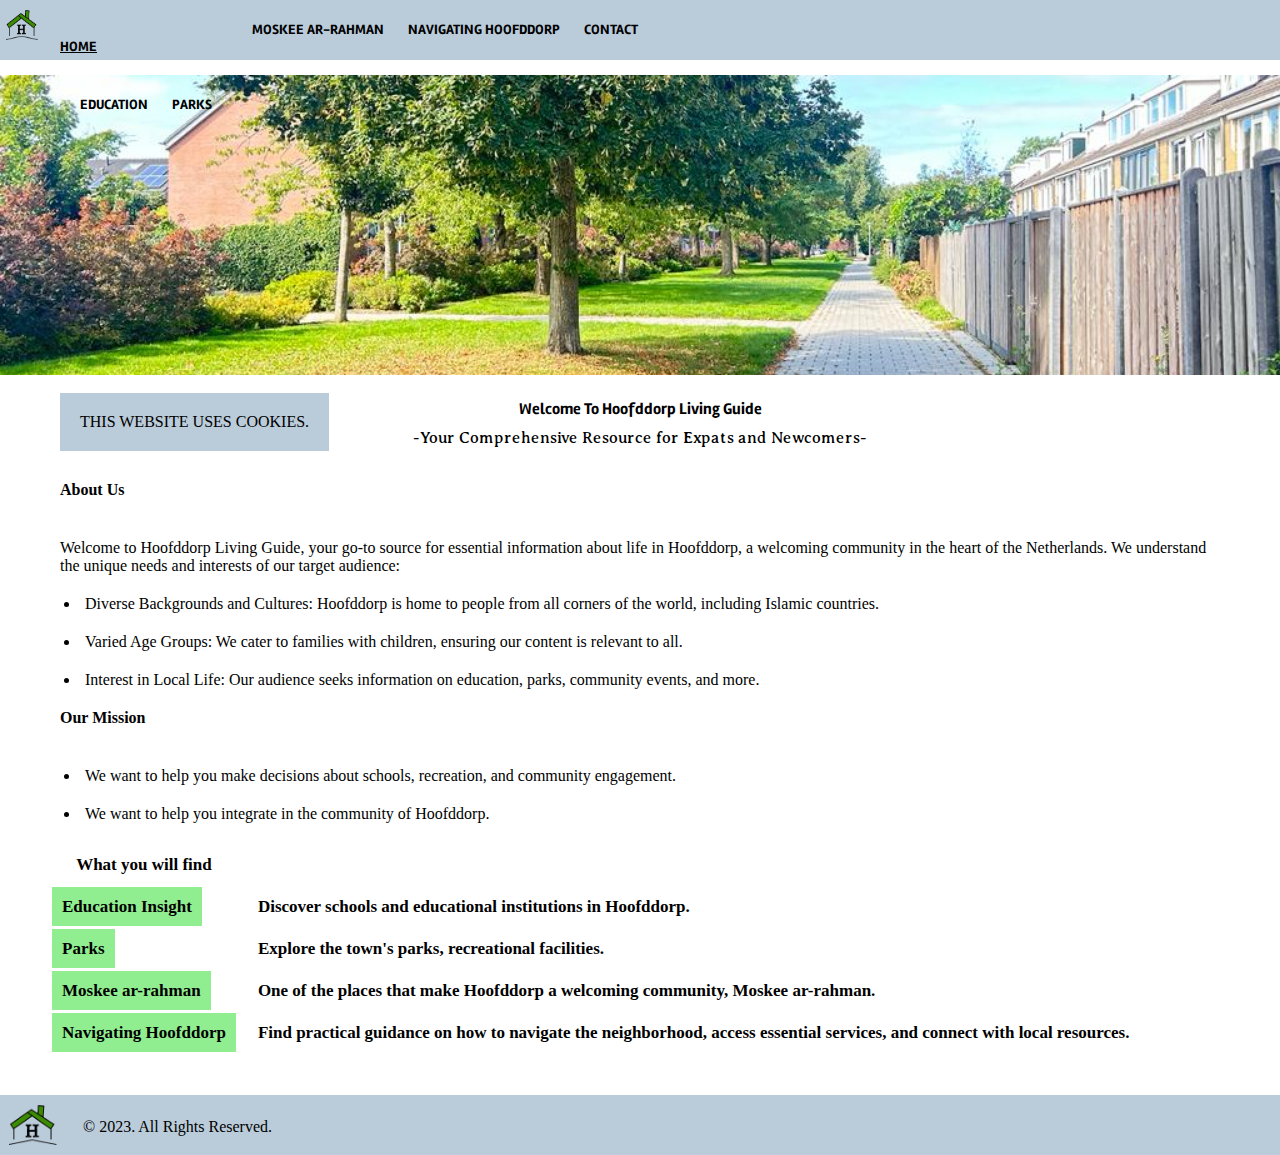
==== index.html @ a4bf8ec8 "Add files via upload" ====
<!DOCTYPE html>
<html lang="en">
<head>
    <meta charset="UTF-8">
    <meta name="author" content="Denisa Minu">
    <meta name="viewport" content="width=device-width, initial-scale=1.0">
    <link rel="stylesheet" type="text/css" href="./css/style.css">
    <link rel="preconnect" href="https://fonts.googleapis.com">
    <link rel="preconnect" href="https://fonts.gstatic.com" crossorigin>
    <link href="https://fonts.googleapis.com/css2?family=Rambla:wght@700&display=swap" rel="stylesheet">
    <link rel="preconnect" href="https://fonts.googleapis.com">
<link rel="preconnect" href="https://fonts.gstatic.com" crossorigin>
<link href="https://fonts.googleapis.com/css2?family=Averia+Serif+Libre:ital,wght@1,300&display=swap" rel="stylesheet">
    <title>Hoofddorp Living Guide</title>
</head>
<body>
    <header>
        <nav>
            <figure>
                <img src="img/logo.png" class="logo" alt="your logo" title="logo">
            </figure>
            <section class="nav1">
                <a href = "index.html" class="current-page"><strong><h2>HOME</h2></strong></a>
                <a href = "education.html"><strong>EDUCATION</strong></a>
                <a href = "parks.html"><strong>PARKS</strong></a>
            </section>
            <section class="nav2">              
                <a href = "moskee.html"><strong>MOSKEE AR-RAHMAN</strong></a>
                <a href = "navigating.html"><strong>NAVIGATING HOOFDDORP</strong></a>
                <a href = "contact.html"><strong>CONTACT</strong></a>
            </section>
        </nav>
    </header>

    <img class="header-image" src="img/header_image.jpeg" alt="Header Image" title="Header Image">
    
    <section class="welcome">
        <h1 class="home-title">Welcome To Hoofddorp Living Guide</h1>             
        <p class="subheading">-Your Comprehensive Resource for Expats and Newcomers-</p>
    </section>
        

<section class="home">
    <section class="about">
            <p class="cookie-message">This website uses cookies.</p>
        <h2>About Us</h2>
        <p class="home_p">Welcome to Hoofddorp Living Guide, your go-to source for essential information about life in Hoofddorp, a welcoming community in the heart of the Netherlands. We understand the unique needs and interests of our target audience:</p>
        <ul>
            <li>Diverse Backgrounds and Cultures: Hoofddorp is home to people from all corners of the world, including Islamic countries.</li>
            <li>Varied Age Groups: We cater to families with children, ensuring our content is relevant to all.</li>
            <li>Interest in Local Life: Our audience seeks information on education, parks, community events, and more.</li>
        </ul>
    </section>

    <section class="mission">
        <h2>Our Mission</h2>
        <ul>
            <li>We want to help you make decisions about schools, recreation, and community engagement.</li>
            <li>We want to help you integrate in the community of Hoofddorp.</li>
        </ul>
    </section>

    <table>
        <tr>
            <th class="custom-th">What you will find</th>
        </tr>
        <tr>
            <td class="custom-td"><a href="education.html" class="custom-link">Education Insight</a></td>
            <td class="custom-td">Discover schools and educational institutions in Hoofddorp.</td>
        </tr>
        <tr>
            <td class="custom-td"><a href="parks.html" class="custom-link">Parks</a></td>
            <td class="custom-td">Explore the town's parks, recreational facilities.</td>
        </tr>
        <tr>
            <td class="custom-td"><a href="moskee.html" class="custom-link">Moskee ar-rahman</a></td>
            <td class="custom-td">One of the places that make Hoofddorp a welcoming community, Moskee ar-rahman.</td>
        </tr>
        <tr>
            <td class="custom-td"><a href="navigating.html" class="custom-link">Navigating Hoofddorp</a></td>
            <td class="custom-td">Find practical guidance on how to navigate the neighborhood, access essential services, and connect with local resources.</td>
        </tr>
    </table>
    
</section>

    <footer>
        <img src="img/logo.png" alt="Your Logo" title="logo" width="40" height="35">
        <p>&copy; 2023. All Rights Reserved.</p>
    </footer>
</body>
</html>
---- css/style.css ----
*{
    margin: 0;
    padding: 0;
    box-sizing: border-box;
    font-size: 1em;
}

@media screen and (min-width: 769px) {
    
    .nav1{
        margin-right: 0px;
    }

nav{
    min-width: 100%;
    position: absolute;
    display: flex;
}

nav a {
    font-size: 14px;
    color:black;
    margin-top: auto;
    margin-left: 20px;
    font-family: 'Rambla';
    text-decoration: none;
}

a:hover{
    text-decoration: underline;
}

nav a.current-page {
    text-decoration: underline; /* Underline for the current page */
}

header, footer {
    background-color: #BACBD9;
    height: 60px;
}

footer{
    display: flex;
    flex-direction: row;
}

footer img{
    width: 60px;
    height: 40px;
    margin-top: 10px;
}

footer p{
    margin: 23px;
}

.logo{
    width: 40px;
    height: 30px;
    margin-top: 25%;
}

.header-image{
    object-fit: cover;
    min-width: 100%;
    height: 300px;
    margin-top:0.4cm;
}

section,article {
    line-height: normal;
    letter-spacing: normal;
    word-spacing: normal;
    margin: 20px;
}

li{
    text-indent: 5px;
    margin: 20px;
}

.home-title{
    margin-top: 10px;
    margin-bottom: 10px;
    text-align: center;
    font-family: 'Rambla';
}

h1{
    margin-bottom: 50px;
    text-align: center;
    font-family: 'Rambla';
}

.subheading{
    text-align: center;
    margin-bottom: -40px;
    font-family: 'Averia Serif Libre', cursive;
}


.features a:hover, .features a:active {
    text-decoration: underline;
}

.custom-th {
    padding: 10px;
    color: black;
    font-weight: bold;
    font-size: 17px;
}

.custom-td {
    background-color: white;
    padding: 10px;
    color: black;
    font-weight: bold;
    font-size: 17px;
}

.custom-td a{
    background-color: #90ee90;
    padding:10px;
}

.custom-link {
    text-decoration: none;
    color: black;
}

tr::nth-child(even){
    background-color: #CFF;
}

tr:nth-child(odd){
    background-color: #FFF;
}

.home{
    padding: 20px;
}

.home h3{
     margin-top: 40px;
     margin-bottom: 20px;
} 

.features p{
    display: flex;
    flex-direction: row;
    margin-bottom: 30px;
    margin-top: 10px;
}

/*Schools */
.schools{
    padding: 20px;
}

.image-container1,.image-container2  {
    display: flex;
    align-items: flex-start;  
}

.left-image-education,.bottom-image-education{
    position: relative;
    margin-top: 30px;
    margin: -10px;
    border-style: double;
    border-width: 5px;
    border-color: #3C8C03;
    padding: 5px;
    max-width: 50vw;
}

.text1,.text2{
    margin: 30px;
    margin-top: 50px;
}

.text-ROC,.text-gifted{
    margin-top: 10px;
}


/*Parks*/
.parks{
    padding: 20px;
}

.image1,.image2{
    display: flex;
    flex-wrap: nowrap;
}

.left-image1-parks,.left-image2-parks{
    object-fit: cover;
    float:left;
    max-width: 50%;
    margin-top: 40px;
    margin-right: 40px;
    margin-left: -20px;
    margin-bottom: 30px;
    height: 30vw;
    border-style: double;
    border-width: 5px;
    border-color: #BACBD9;
    padding: 5px;
}

.right-image1-parks,.right-image2-parks{
    object-fit: cover;
    float:right;
    max-width: 50%;  
    margin-left: -20px;
    margin-top: 40px;
    margin-bottom: 30px;
    margin-right: -90px;
    height: 30vw;
    border-style: double;
    border-width: 5px;
    border-color: #3C8C03;
    padding: 5px;
}

h2{
    margin-bottom: 40px;
}

/*Moskee*/
.moskee{
    padding: 20px;
}

.right-image-moskee{
    float: right;
    margin-left: 60px;
    margin-right: 40px;
    margin-top: 30px;
    margin-bottom: 40px;
    border-style: double;
    border-width: 5px;
    border-color: #3C8C03;
    padding: 5px;
}

.text2-moskee{
    margin-top:120px;
    padding: 5px;
}

.text4-moskee{
    margin-top: 400px;
    margin-right: 25px;
    margin-bottom: 420px;
    position: relative;
} 

.left-image-moskee{
    position: static;
    float: left;
    margin-right: 60px;
    margin-top: 230px;
    border-style: double;
    border-width: 5px;
    border-color: #BACBD9;
    padding: 5px;
}

/*Navigating*/
.navigating{
    padding: 20px;
}

.right-image1-navigating,.right-image2-navigating{
    float: right;
    border-style: double;
    border-width: 5px;
    border-color: #3C8C03;
    padding: 5px;
}

.image-content1-navigating,.image-content2-navigating{
    margin-bottom: 50px;
    margin-top: 30px;
}

.content1-navigating,.content2-navigating{
    display: flex;
    flex-direction: row;
}

.text2-navigating{
    margin-top: 100px;
}

.text3-navigating{
    margin-top: 50px;
}

.bottom-image3-navigating{
    object-fit: cover;
    border-style: double;
    border-width: 5px;
    border-color: #3C8C03;
    padding: 5px;
    max-width: 100%;
    margin-right: 20px;
}


/*Contact*/
form,.submit{
    line-height: 20px;
    background-color:  rgba(186, 203, 217, 0.4);
    border: solid black 1px;
    font-weight: bold;
    display: flex;
    flex-direction: column;
    max-width: 400px;
    margin: 25px auto ;
    padding: 20px;
}

form section{
   margin-top: 5px;
   margin-bottom: 15px;
}

.contact-heading {
    text-align: center;
    margin: 50px auto -40px;
    max-width: 370px; 
    display: flex;
    flex-direction: column;
}

legend{
    margin: -20px auto -30px;
}

.contact-heading p {
    margin: 50px auto;
    font-style: oblique;
}

.title-options {
    display: flex;
    justify-content: space-between;
    font-weight: lighter; 
}

.title-options section {
    display: flex;
    flex-direction: row;
    margin-left: -15px; 
    margin-top: auto;
    margin-bottom: -15px;
}

.title-options section input{
    margin-right: 10px;
}

input[type="text"], input[type="email"]{
    padding: 2px 36px;
}

input[type="text"][name="message"] {
    height: 100px; 
    line-height: 1.5;
}

.submit-button{
    background-color: #05AFF2;
    font-weight: bold;
    margin-top: 5px;
    padding: 5px 120px;
}
.submit{
    margin-top: 120px;
    margin-bottom: 170px;
}

.cookie-message {
    text-transform: uppercase;
    z-index: 9999;
    position: relative;
    background-color: #BACBD9;
    width: fit-content;
    margin: 30px 0px;
    padding: 20px;
    margin-top: -75px;
}
}


@media screen and (max-width: 768px) {

.home,.schools,.parks,.navigating,.contact,.submit{
    padding: 0px;
}

nav{
    min-width: 100%;
    position: absolute;
    display: flex;
    background-color: #BACBD9;
    height: 40px;
    flex-direction: column;
    align-items: flex-start; 
    padding: 8px;   
}

.nav1{
    margin-top: -30px;
}

.nav2{
    margin-top: -10px;
}

.nav1 a{
    margin-right: 90px;
    margin-left: 30px;
}

.nav2 a{
    margin-left: 30px;
}

a[href="education.html"]{
    margin-right: 80px;
}

nav a {
    font-size: 11px;
    margin: 10px 0;
    margin-right: 16px;
    color:black;
    margin-left: 20px;
    font-family: 'Rambla';
    text-decoration: none;
}

.logo{
    width: 34px;
    height: 25px;
    margin-top: 40%;
    margin-left: -7px;
}

a:hover{
    text-decoration: underline;
}

nav a.current-page {
    text-decoration: underline; /* Underline for the current page */
}

header, footer {
    background-color: #BACBD9;
    height: 60px;
}

footer{
    display: flex;
    flex-direction: row;
}

footer img{
    width: 60px;
    height: 40px;
    margin-top: 10px;
}

footer p{
    margin: 23px;
}

.logo{
    margin-top: 10%;
}

.header-image{
    object-fit: cover;
    min-width: 100%;
    height: 300px;
    margin-top:0.4cm;
}

section,article{
    line-height: normal;
    letter-spacing: normal;
    word-spacing: normal;
    margin: 20px;
}

li{
    text-indent: 5px;
    margin: 20px;
}

.home-title{
    margin-top: 10px;
    margin-bottom: 10px;
    text-align: center;
    font-family: 'Rambla';
}

h1{
    margin-bottom: 50px;
    text-align: center;
    font-family: 'Rambla';
}

h2{
    margin-bottom: 20px;
}

h2::first-letter{
    text-transform: uppercase;
}

.subheading{
    text-align: center;
    margin-bottom: -40px;
    font-family: 'Averia Serif Libre', cursive;
}

.features a:hover, .features a:active {
    text-decoration: underline;
}

.custom-th {
    padding: 10px;
    color: black;
    font-weight: bold;
    font-size: 17px;
}

.custom-td {
    background-color: #90ee90;
    padding: 10px;
    color: black;
    font-weight: bold;
    font-size: 17px;
}

.custom-link {
    text-decoration: none;
    color: black;
}

.home{
    padding: 20px;
}

.home h3{
     margin-top: 40px;
     margin-bottom: 20px;
} 


.cookie-message {
    text-transform: uppercase;
    position: relative;
    background-color: #BACBD9;
    width: fit-content;
    margin: 30px 0px;
    padding: 20px;
    z-index: 9999;
    left:0%;
}

    /*schools*/
    .image-container1, .image-container2 {
        flex-direction: column; 
    }

    .left-image-education,.bottom-image-education {
        object-fit: cover;
        padding: 5px;
        border-style: double;
        border-width: 5px;
        border-color: #3C8C03;
        width: 750px;
        max-width: 100%;
        height: 45vw;
  
    }

    .text-ROC,.text-gifted {
        margin: 10px -10px 10px;
    }

    .text1,.text2 {
        margin: 20px 0; 
    }

    /*parks*/

    .image1,.image2{
        display: flex;
        flex-direction: column;
        align-items: center;
        margin: 20px 0; 
    }

    .left-image1-parks{
        object-fit: cover;
        padding: 5px;
        border-style: double;
        border-width: 5px;
        border-color: #BACBD9;
        max-width: 90%;
        height: 60vw;
    }
    
    .right-image1-parks{
        object-fit: cover;
        padding: 5px;
        border-style: double;
        border-width: 5px;
        border-color: #BACBD9;
        max-width: 90%;
        height: 60vw;
        margin-top: 15px;
    }
    
    .left-image2-parks{
        object-fit: cover;
        padding: 5px;
        border-style: double;
        border-width: 5px;
        border-color: #3C8C03;
        max-width: 100%;
        height: 60vw;
    }
    
    .right-image2-parks{
        object-fit: cover;
        padding: 5px;
        border-style: double;
        border-width: 5px;
        border-color: #3C8C03;
        max-width: 100%;
        height: 60vw;
        margin-top: 15px;
    }

    /*moskee*/
    .moskee {
        display: flex;
        flex-direction: column;
        align-items: center;
        padding: 20px;
    }
    
    .right-image-moskee {
        object-fit: cover;
        border-style: double;
        padding: 5px;
        border-width: 5px;
        border-color: #BACBD9;
        max-width: 100%;
        height: 300px;
        width: 600px;
        margin: 20px 0;
    }

    .left-image-moskee {
        object-fit: cover;
        padding: 5px;
        border-style: double;
        border-width: 5px;
        border-color: #3C8C03;
        max-width: 100%;
        height: 300px;
        width: 600px;
        margin: 20px 0;
    } 

    .text2-moskee,
    .text3-moskee,
    .text4-moskee {
        max-width: 100%;
        margin: 20px 0;
    }

    /*navigating*/
    .content1-navigating,.content2-navigating {
        display: flex;
        flex-direction: column;
        align-items: center;
    }

    .right-image1-navigating,.right-image2-navigating,.bottom-image3-navigating {
        object-fit: cover;
        padding: 5px;
        border-style: double;
        border-width: 5px;
        border-color: #3C8C03;
        max-width: 100%;
        height: 300px;
        width: 800px;
        margin: 20px 0;
    } 

    .text2-navigating,
    .text3-navigating{
        max-width: 100%;
        margin: 20px 0;
    }

    /*Contact*/
form,.submit{
    line-height: 20px;
    background-color:  rgba(186, 203, 217, 0.4);
    border: solid black 1px;
    font-weight: bold;
    display: flex;
    flex-direction: column;
    max-width: 350px;
    margin: 25px auto ;
    padding: 20px;
}

.submit{
    margin-top: 80px;
    margin-bottom: 190px;
}

form section{
   margin-top: 5px;
   margin-bottom: 15px;
}

.contact-heading {
    text-align: center;
    margin: 50px auto -40px;
    max-width: 370px; 
    display: flex;
    flex-direction: column;
}

legend{
    margin: -20px auto -30px;
}

.contact-heading > p {
    margin: 50px auto;
    font-style: oblique;
}

.title-options {
    display: flex;
    justify-content: space-between;
    font-weight: lighter; 
}

.title-options section {
    display: flex;
    flex-direction: row;
    margin-left: -15px; 
    margin-top: auto;
    margin-bottom: -15px;
}

.title-options section input{
    margin-right: 10px;
}

input[type="text"]{
    padding: 2px 36px;
}

input[type="text"][name="message"] {
    height: 100px; 
    line-height: 1.5;
}

.submit-button{
    background-color: #05AFF2;
    font-weight: bold;
    margin-top: 5px;
    padding: 5px 107px;
}
}
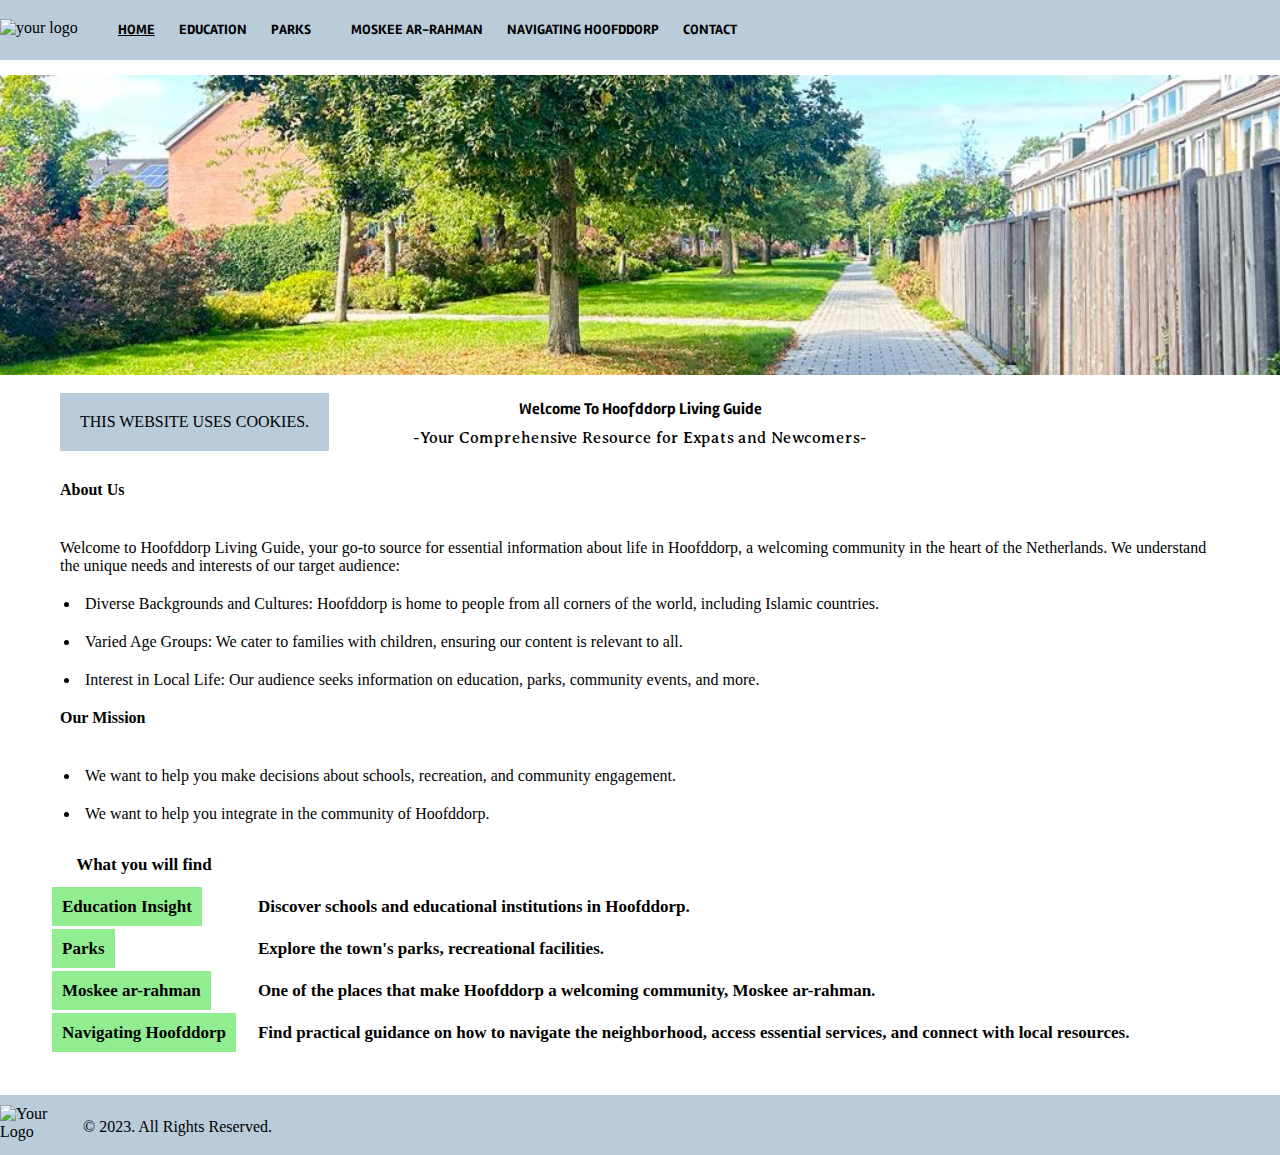
==== commit 3107fef0: "Add files via upload" ====
--- a/index.html
+++ b/index.html
@@ -17,10 +17,10 @@
     <header>
         <nav>
             <figure>
-                <img src="img/logo.png" class="logo" alt="your logo" title="logo">
+                <img src="img/favicon.ico" class="logo" alt="your logo" title="logo">
             </figure>
             <section class="nav1">
-                <a href = "index.html" class="current-page"><strong><h2>HOME</h2></strong></a>
+                <a href = "index.html" class="current-page"><strong>HOME</strong></a>
                 <a href = "education.html"><strong>EDUCATION</strong></a>
                 <a href = "parks.html"><strong>PARKS</strong></a>
             </section>
@@ -85,7 +85,7 @@
 </section>
 
     <footer>
-        <img src="img/logo.png" alt="Your Logo" title="logo" width="40" height="35">
+        <img src="img/favicon.ico" alt="Your Logo" title="logo" width="40" height="35">
         <p>&copy; 2023. All Rights Reserved.</p>
     </footer>
 </body>
